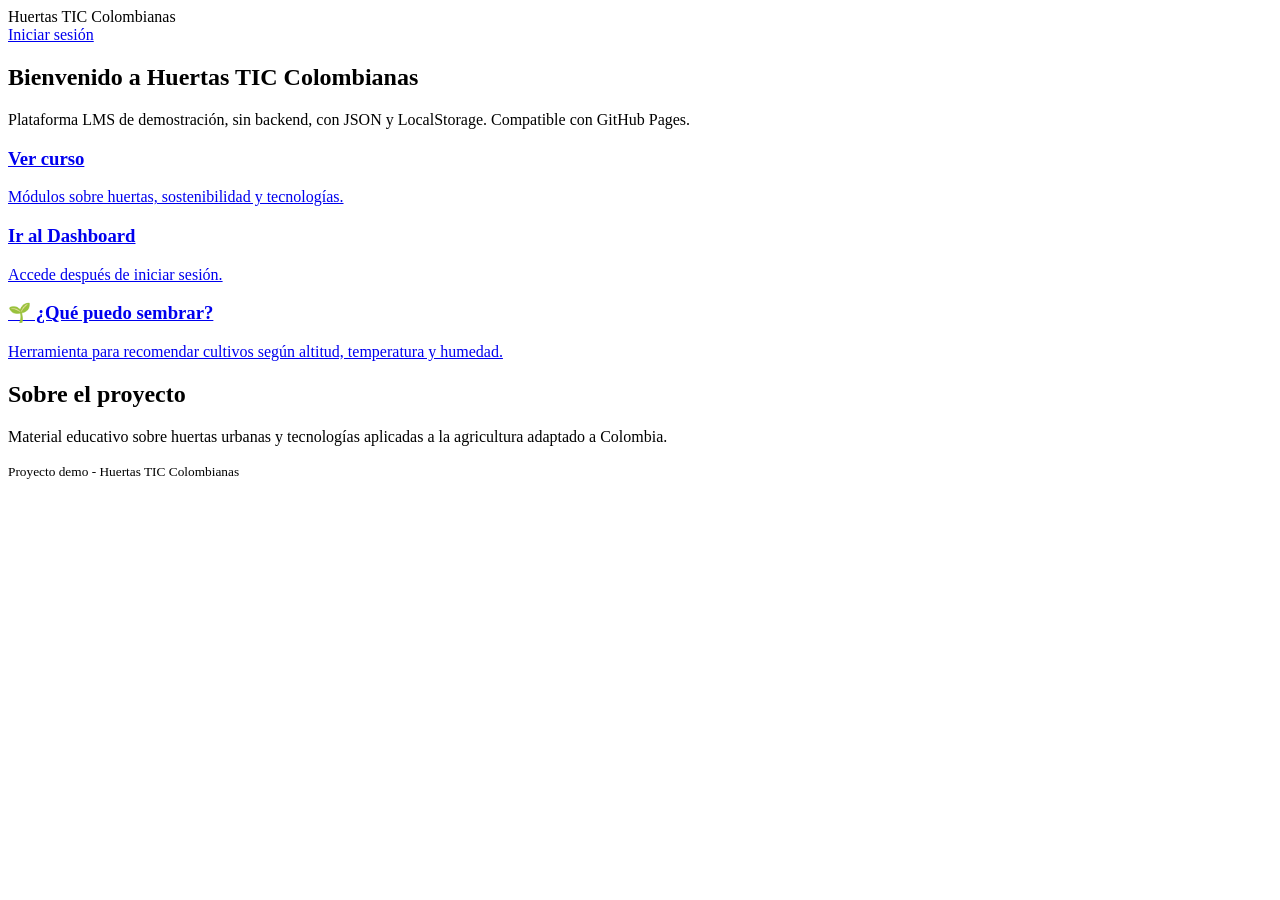
==== index.html @ 893154d8 "Add initial HTML structure for Huertas TIC project" ====
<!doctype html>
<html lang="es">
<head>
  <meta charset="utf-8" />
  <meta name="viewport" content="width=device-width,initial-scale=1" />
  <title>Huertas TIC Colombianas - Inicio</title>
  <link rel="stylesheet" href="css/styles.css">
</head>
<body class="loaded">
  <div id="loader" class="loader">
    <div class="spinner"></div>
  </div>

  <header class="topbar">
    <div class="brand">Huertas TIC Colombianas</div>
    <div class="actions">
      <a href="login.html" class="btn">Iniciar sesión</a>
    </div>
  </header>

  <main class="container">
    <section class="hero">
      <h1>Bienvenido a Huertas TIC Colombianas</h1>
      <p>Plataforma LMS de demostración, sin backend, con JSON y LocalStorage. Compatible con GitHub Pages.</p>
      <div class="cards">
        <a class="card" href="curso.html">
          <h3>Ver curso</h3>
          <p>Módulos sobre huertas, sostenibilidad y tecnologías.</p>
        </a>
        <a class="card" href="dashboard.html">
          <h3>Ir al Dashboard</h3>
          <p>Accede después de iniciar sesión.</p>
        </a>
        <a class="card" href="plantar.html">
          <h3>🌱 ¿Qué puedo sembrar?</h3>
          <p>Herramienta para recomendar cultivos según altitud, temperatura y humedad.</p>
        </a>
      </div>
    </section>

    <section class="about">
      <h2>Sobre el proyecto</h2>
      <p>Material educativo sobre huertas urbanas y tecnologías aplicadas a la agricultura adaptado a Colombia.</p>
    </section>
  </main>

  <footer class="footer">
    <small>Proyecto demo - Huertas TIC Colombianas</small>
  </footer>

  <script src="js/app.js"></script>
</body>
</html>
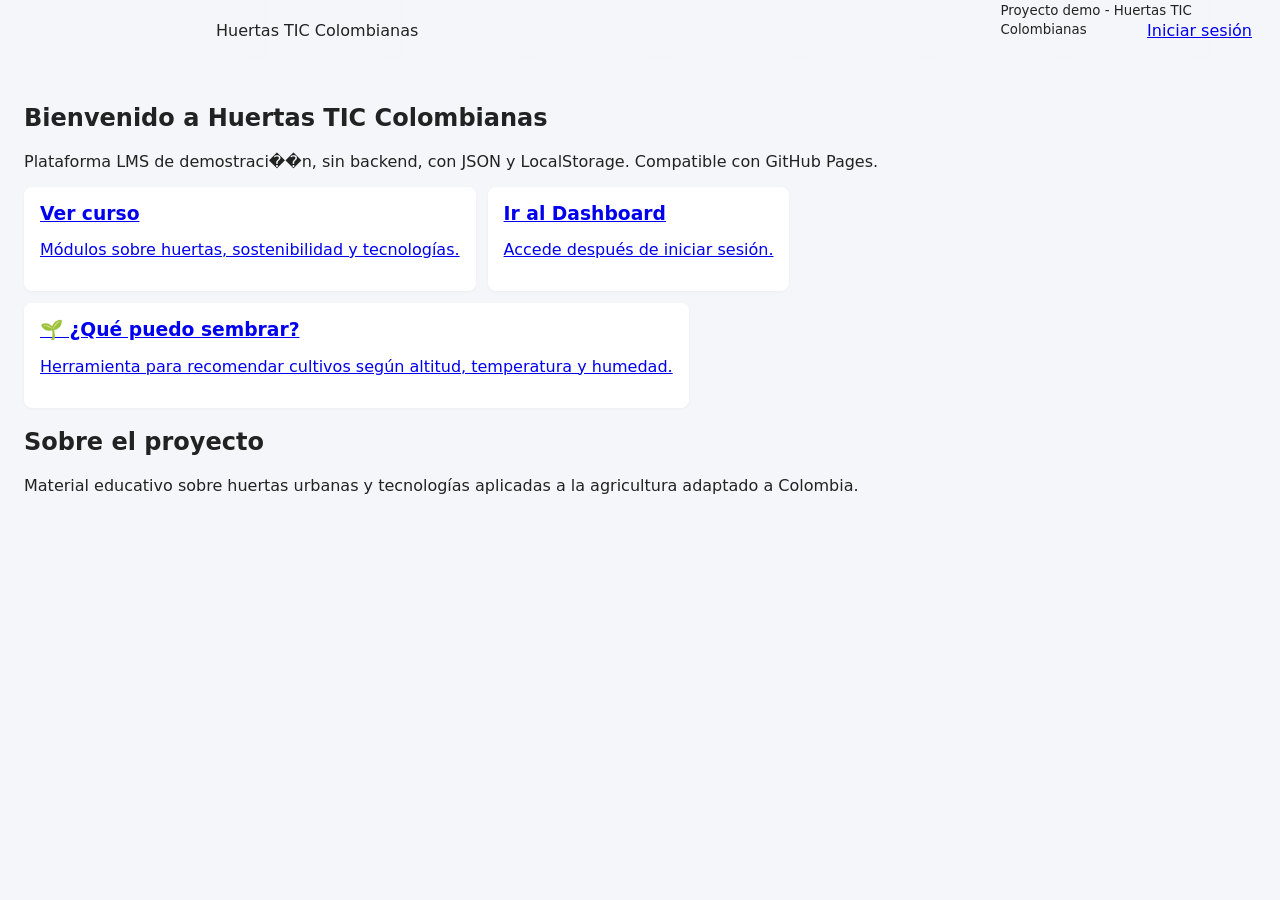
==== commit 2572e615: "Add LMS scaffold for Huertas TIC Colombianas (overwrite)" ====
--- a/index.html
+++ b/index.html
@@ -21,7 +21,7 @@
   <main class="container">
     <section class="hero">
       <h1>Bienvenido a Huertas TIC Colombianas</h1>
-      <p>Plataforma LMS de demostración, sin backend, con JSON y LocalStorage. Compatible con GitHub Pages.</p>
+      <p>Plataforma LMS de demostraci��n, sin backend, con JSON y LocalStorage. Compatible con GitHub Pages.</p>
       <div class="cards">
         <a class="card" href="curso.html">
           <h3>Ver curso</h3>
--- a/css/styles.css
+++ b/css/styles.css
@@ -0,0 +1,46 @@
+:root{
+  --bg:#f4f6f9;
+  --card:#ffffff;
+  --text:#222;
+  --muted:#666;
+  --primary:#2b8a3e;
+  --accent:#2b8a3e;
+}
+[data-theme="dark"]{
+  --bg:#0f1720;
+  --card:#0b1220;
+  --text:#e6eef8;
+  --muted:#9fb0c6;
+  --primary:#66d48a;
+}
+*{box-sizing:border-box;font-family:Inter,system-ui,Arial,Helvetica,sans-serif}
+body{margin:0;background:var(--bg);color:var(--text);min-height:100vh;display:flex}
+.topbar{height:60px;background:linear-gradient(90deg,rgba(255,255,255,0.03),transparent);display:flex;align-items:center;justify-content:space-between;padding:0 16px;position:fixed;left:200px;right:0;top:0;z-index:10}
+.sidebar{width:200px;background:var(--card);padding:16px;border-right:1px solid rgba(0,0,0,0.06);min-height:100vh;position:fixed;left:0;top:0}
+.sidebar .brand{font-weight:700;margin-bottom:12px}
+.sidebar nav a{display:block;padding:8px 0;color:var(--text);text-decoration:none;border-radius:6px}
+.sidebar nav a.active{background:rgba(0,0,0,0.04);padding-left:8px}
+.main{margin-left:200px;padding:84px 24px 24px 24px;flex:1}
+.container{padding:84px 24px}
+.hero{max-width:960px;margin:0 auto}
+.cards{display:flex;gap:12px;flex-wrap:wrap}
+.card{background:var(--card);padding:16px;border-radius:8px;box-shadow:0 1px 3px rgba(0,0,0,0.04)}
+.card h3{margin:0 0 8px}
+.grid{display:grid;grid-template-columns:repeat(auto-fit,minmax(220px,1fr));gap:16px}
+.auth-page{display:flex;min-height:100vh;align-items:center;justify-content:center}
+.auth-card{width:360px;padding:24px;background:var(--card);border-radius:10px;box-shadow:0 8px 24px rgba(0,0,0,0.06)}
+input,textarea,select{width:100%;padding:8px;border-radius:6px;border:1px solid rgba(0,0,0,0.08);margin:6px 0}
+.btn{display:inline-block;padding:8px 12px;border-radius:6px;border:0;background:transparent;cursor:pointer}
+.btn.primary{background:var(--primary);color:#fff}
+.row{display:flex;gap:8px;align-items:center}
+.small{font-size:13px;color:var(--muted)}
+.loader{position:fixed;left:0;top:0;right:0;bottom:0;display:flex;align-items:center;justify-content:center;background:var(--bg);z-index:9999}
+.spinner{width:48px;height:48px;border-radius:50%;border:6px solid rgba(0,0,0,0.06);border-top-color:var(--primary);animation:spin 1s linear infinite}
+@keyframes spin{to{transform:rotate(360deg)}}
+
+/* Responsive */
+@media(max-width:800px){
+  .sidebar{display:none}
+  .topbar{left:0}
+  .main{margin-left:0;padding-top:100px}
+}
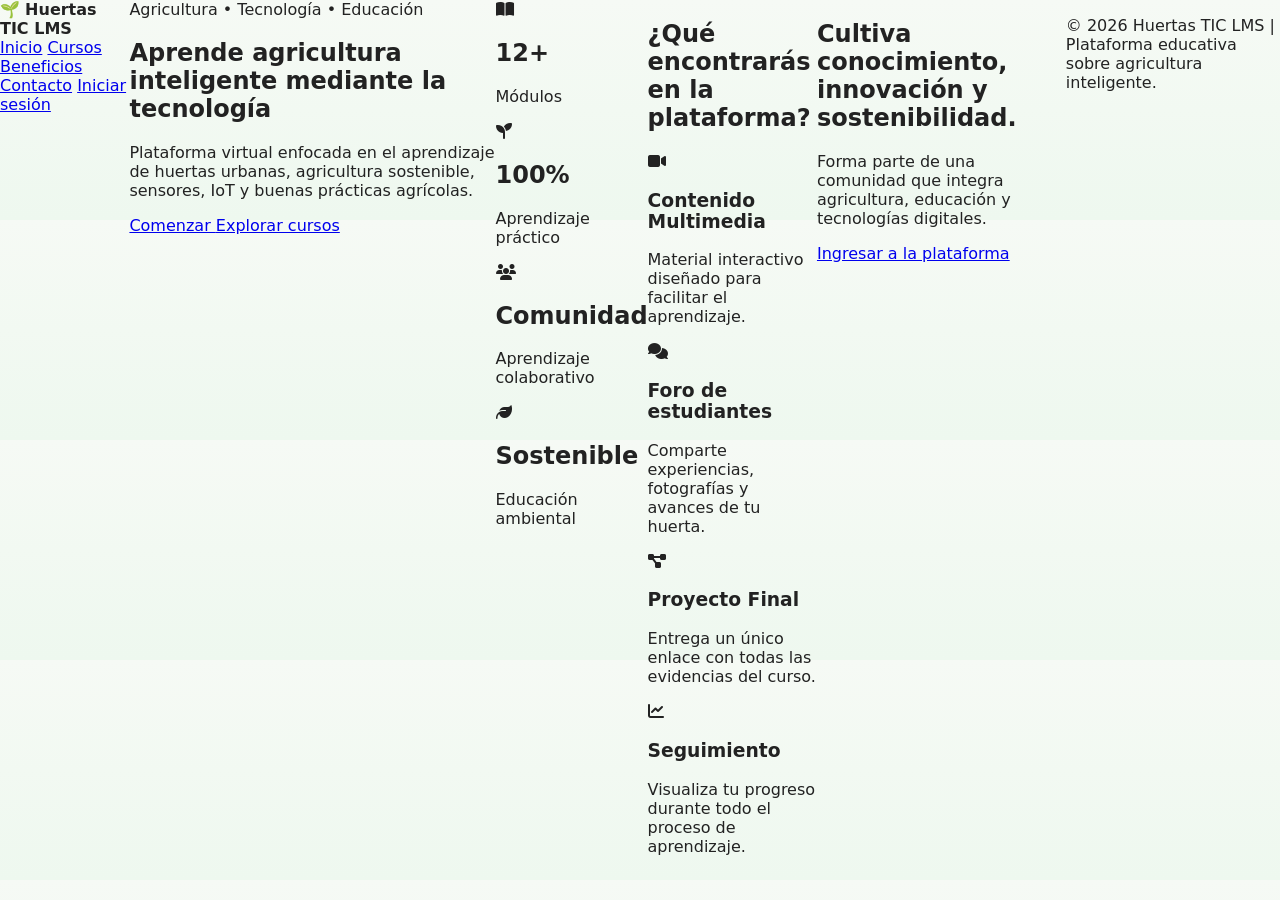
==== commit e217f036: "Update index.html" ====
--- a/index.html
+++ b/index.html
@@ -1,53 +1,241 @@
-<!doctype html>
+<!DOCTYPE html>
 <html lang="es">
 <head>
-  <meta charset="utf-8" />
-  <meta name="viewport" content="width=device-width,initial-scale=1" />
-  <title>Huertas TIC Colombianas - Inicio</title>
-  <link rel="stylesheet" href="css/styles.css">
+    <meta charset="UTF-8">
+    <meta name="viewport" content="width=device-width, initial-scale=1.0">
+
+    <title>Huertas TIC LMS</title>
+
+    <link rel="stylesheet" href="css/styles.css">
+
+    <link rel="preconnect" href="https://fonts.googleapis.com">
+    <link href="https://fonts.googleapis.com/css2?family=Poppins:wght@300;400;500;600;700&display=swap" rel="stylesheet">
+
+    <link rel="stylesheet"
+    href="https://cdnjs.cloudflare.com/ajax/libs/font-awesome/6.7.1/css/all.min.css">
 </head>
-<body class="loaded">
-  <div id="loader" class="loader">
-    <div class="spinner"></div>
-  </div>
-
-  <header class="topbar">
-    <div class="brand">Huertas TIC Colombianas</div>
-    <div class="actions">
-      <a href="login.html" class="btn">Iniciar sesión</a>
-    </div>
-  </header>
-
-  <main class="container">
-    <section class="hero">
-      <h1>Bienvenido a Huertas TIC Colombianas</h1>
-      <p>Plataforma LMS de demostraci��n, sin backend, con JSON y LocalStorage. Compatible con GitHub Pages.</p>
-      <div class="cards">
-        <a class="card" href="curso.html">
-          <h3>Ver curso</h3>
-          <p>Módulos sobre huertas, sostenibilidad y tecnologías.</p>
+
+<body>
+
+<header class="landing-header">
+
+    <div class="logo">
+
+        🌱 <strong>Huertas TIC LMS</strong>
+
+    </div>
+
+    <nav>
+
+        <a href="#inicio">Inicio</a>
+
+        <a href="#cursos">Cursos</a>
+
+        <a href="#beneficios">Beneficios</a>
+
+        <a href="#contacto">Contacto</a>
+
+        <a href="login.html" class="btn-primary">
+
+            Iniciar sesión
+
         </a>
-        <a class="card" href="dashboard.html">
-          <h3>Ir al Dashboard</h3>
-          <p>Accede después de iniciar sesión.</p>
-        </a>
-        <a class="card" href="plantar.html">
-          <h3>🌱 ¿Qué puedo sembrar?</h3>
-          <p>Herramienta para recomendar cultivos según altitud, temperatura y humedad.</p>
-        </a>
-      </div>
-    </section>
-
-    <section class="about">
-      <h2>Sobre el proyecto</h2>
-      <p>Material educativo sobre huertas urbanas y tecnologías aplicadas a la agricultura adaptado a Colombia.</p>
-    </section>
-  </main>
-
-  <footer class="footer">
-    <small>Proyecto demo - Huertas TIC Colombianas</small>
-  </footer>
-
-  <script src="js/app.js"></script>
+
+    </nav>
+
+</header>
+
+<section class="hero" id="inicio">
+
+    <div class="hero-content">
+
+        <span class="badge">
+
+            Agricultura • Tecnología • Educación
+
+        </span>
+
+        <h1>
+
+            Aprende agricultura inteligente mediante la tecnología
+
+        </h1>
+
+        <p>
+
+            Plataforma virtual enfocada en el aprendizaje de huertas urbanas,
+            agricultura sostenible, sensores, IoT y buenas prácticas agrícolas.
+
+        </p>
+
+        <div class="hero-buttons">
+
+            <a href="login.html" class="btn-primary">
+
+                Comenzar
+
+            </a>
+
+            <a href="curso.html" class="btn-secondary">
+
+                Explorar cursos
+
+            </a>
+
+        </div>
+
+    </div>
+
+</section>
+
+<section class="stats">
+
+    <div class="stat">
+
+        <i class="fa-solid fa-book-open"></i>
+
+        <h2>12+</h2>
+
+        <p>Módulos</p>
+
+    </div>
+
+    <div class="stat">
+
+        <i class="fa-solid fa-seedling"></i>
+
+        <h2>100%</h2>
+
+        <p>Aprendizaje práctico</p>
+
+    </div>
+
+    <div class="stat">
+
+        <i class="fa-solid fa-users"></i>
+
+        <h2>Comunidad</h2>
+
+        <p>Aprendizaje colaborativo</p>
+
+    </div>
+
+    <div class="stat">
+
+        <i class="fa-solid fa-leaf"></i>
+
+        <h2>Sostenible</h2>
+
+        <p>Educación ambiental</p>
+
+    </div>
+
+</section>
+
+<section class="features" id="beneficios">
+
+    <h2>
+
+        ¿Qué encontrarás en la plataforma?
+
+    </h2>
+
+    <div class="feature-grid">
+
+        <div class="feature-card">
+
+            <i class="fa-solid fa-video"></i>
+
+            <h3>Contenido Multimedia</h3>
+
+            <p>
+
+                Material interactivo diseñado para facilitar el aprendizaje.
+
+            </p>
+
+        </div>
+
+        <div class="feature-card">
+
+            <i class="fa-solid fa-comments"></i>
+
+            <h3>Foro de estudiantes</h3>
+
+            <p>
+
+                Comparte experiencias, fotografías y avances de tu huerta.
+
+            </p>
+
+        </div>
+
+        <div class="feature-card">
+
+            <i class="fa-solid fa-diagram-project"></i>
+
+            <h3>Proyecto Final</h3>
+
+            <p>
+
+                Entrega un único enlace con todas las evidencias del curso.
+
+            </p>
+
+        </div>
+
+        <div class="feature-card">
+
+            <i class="fa-solid fa-chart-line"></i>
+
+            <h3>Seguimiento</h3>
+
+            <p>
+
+                Visualiza tu progreso durante todo el proceso de aprendizaje.
+
+            </p>
+
+        </div>
+
+    </div>
+
+</section>
+
+<section class="cta">
+
+    <h2>
+
+        Cultiva conocimiento, innovación y sostenibilidad.
+
+    </h2>
+
+    <p>
+
+        Forma parte de una comunidad que integra agricultura,
+        educación y tecnologías digitales.
+
+    </p>
+
+    <a href="login.html" class="btn-primary">
+
+        Ingresar a la plataforma
+
+    </a>
+
+</section>
+
+<footer>
+
+    <p>
+
+        © 2026 Huertas TIC LMS | Plataforma educativa sobre agricultura inteligente.
+
+    </p>
+
+</footer>
+
+<script src="js/app.js"></script>
+
 </body>
 </html>
--- a/css/styles.css
+++ b/css/styles.css
@@ -1,42 +1,123 @@
 :root{
-  --bg:#f4f6f9;
-  --card:#ffffff;
+  --bg-gradient-start:#f6faf5;
+  --bg-gradient-end:#eef8ef;
+  --card:rgba(255,255,255,0.9);
   --text:#222;
   --muted:#666;
   --primary:#2b8a3e;
   --accent:#2b8a3e;
 }
 [data-theme="dark"]{
-  --bg:#0f1720;
-  --card:#0b1220;
+  --bg-gradient-start:#071014;
+  --bg-gradient-end:#0b1a12;
+  --card:rgba(10,18,20,0.6);
   --text:#e6eef8;
   --muted:#9fb0c6;
   --primary:#66d48a;
 }
 *{box-sizing:border-box;font-family:Inter,system-ui,Arial,Helvetica,sans-serif}
-body{margin:0;background:var(--bg);color:var(--text);min-height:100vh;display:flex}
-.topbar{height:60px;background:linear-gradient(90deg,rgba(255,255,255,0.03),transparent);display:flex;align-items:center;justify-content:space-between;padding:0 16px;position:fixed;left:200px;right:0;top:0;z-index:10}
-.sidebar{width:200px;background:var(--card);padding:16px;border-right:1px solid rgba(0,0,0,0.06);min-height:100vh;position:fixed;left:0;top:0}
+
+/* Subtle themed background with a light leaf pattern (low saturation) */
+body{
+  margin:0;
+  color:var(--text);
+  min-height:100vh;
+  display:flex;
+  /* layered background: soft gradient + very subtle repeating svg leaf pattern + tiny crop icons layer */
+  background-color:var(--bg-gradient-start);
+  background-image:
+    linear-gradient(180deg,var(--bg-gradient-start),var(--bg-gradient-end)),
+    url("data:image/svg+xml;utf8,<svg xmlns='http://www.w3.org/2000/svg' width='220' height='220' viewBox='0 0 220 220'><g fill='%232b8a3e' opacity='0.02'><path d='M10 110c20-32 62-32 82 0s62 32 82 0v100H10z'/></g></svg>"),
+    url("data:image/svg+xml;utf8,<svg xmlns='http://www.w3.org/2000/svg' width='420' height='420' viewBox='0 0 420 420'><g fill='%234a7b3a' opacity='0.012'><circle cx='60' cy='60' r='12'/><circle cx='180' cy='140' r='10'/><circle cx='300' cy='60' r='14'/><path d='M50 200c10-8 26-8 36 0' stroke='%234a7b3a' stroke-width='2' fill='none'/></g></svg>");
+  background-repeat:repeat, repeat, repeat;
+  background-attachment:fixed;
+  background-size:220px 220px, 220px 220px, 420px 420px;
+}
+
+/* Topbar and sidebar are slightly translucent so the background shows through softly */
+.topbar{
+  height:60px;
+  background:linear-gradient(90deg,rgba(255,255,255,0.5),rgba(255,255,255,0.35));
+  display:flex;
+  align-items:center;
+  justify-content:space-between;
+  padding:0 16px;
+  position:fixed;
+  left:200px;right:0;top:0;z-index:10;
+  backdrop-filter: blur(6px);
+}
+
+.sidebar{
+  width:200px;
+  padding:16px;
+  border-right:1px solid rgba(0,0,0,0.06);
+  min-height:100vh;
+  position:fixed;left:0;top:0;
+  background: linear-gradient(180deg, rgba(255,255,255,0.85), rgba(255,255,255,0.7));
+  backdrop-filter: blur(6px);
+}
+
+/* Visual cue for modules: small plant icon in the corner */
+.card.module{
+  position:relative;
+  overflow:visible;
+}
+.card.module::after{
+  content:'';
+  position:absolute;
+  right:12px;top:12px;width:36px;height:36px;background-image:url("data:image/svg+xml;utf8,<svg xmlns='http://www.w3.org/2000/svg' viewBox='0 0 24 24'><path fill='%232b8a3e' opacity='0.9' d='M12 2c1 2 3 3 4 3s2-1 3-1c0 2-1 4-3 5 1 0 3 1 3 3 0 3-3 4-7 4s-7-1-7-4c0-2 2-3 3-3-2-1-3-3-3-5 1 0 2 1 3 1s3-1 4-3z'/></svg>");
+  background-size:cover;opacity:0.16;filter:grayscale(20%);
+}
+
+/* Dark theme adjustments */
+[data-theme="dark"] .topbar{
+  background:linear-gradient(90deg, rgba(11,18,20,0.45), rgba(11,18,20,0.25));
+}
+[data-theme="dark"] .sidebar{
+  background: linear-gradient(180deg, rgba(6,12,14,0.6), rgba(8,16,18,0.5));
+}
+
 .sidebar .brand{font-weight:700;margin-bottom:12px}
 .sidebar nav a{display:block;padding:8px 0;color:var(--text);text-decoration:none;border-radius:6px}
 .sidebar nav a.active{background:rgba(0,0,0,0.04);padding-left:8px}
+
+/* Main content spacing */
 .main{margin-left:200px;padding:84px 24px 24px 24px;flex:1}
 .container{padding:84px 24px}
 .hero{max-width:960px;margin:0 auto}
 .cards{display:flex;gap:12px;flex-wrap:wrap}
-.card{background:var(--card);padding:16px;border-radius:8px;box-shadow:0 1px 3px rgba(0,0,0,0.04)}
+
+/* Cards with subtle elevation and softer backgrounds */
+.card{background:var(--card);padding:16px;border-radius:8px;box-shadow:0 6px 18px rgba(18,23,20,0.06)}
 .card h3{margin:0 0 8px}
 .grid{display:grid;grid-template-columns:repeat(auto-fit,minmax(220px,1fr));gap:16px}
+
 .auth-page{display:flex;min-height:100vh;align-items:center;justify-content:center}
-.auth-card{width:360px;padding:24px;background:var(--card);border-radius:10px;box-shadow:0 8px 24px rgba(0,0,0,0.06)}
-input,textarea,select{width:100%;padding:8px;border-radius:6px;border:1px solid rgba(0,0,0,0.08);margin:6px 0}
+.auth-card{width:360px;padding:24px;background:var(--card);border-radius:10px;box-shadow:0 12px 36px rgba(18,23,20,0.06)}
+
+input,textarea,select{width:100%;padding:8px;border-radius:6px;border:1px solid rgba(0,0,0,0.06);margin:6px 0;background:rgba(255,255,255,0.92)}
+
+/* In dark mode inputs should be darker */
+[data-theme="dark"] input, [data-theme="dark"] textarea, [data-theme="dark"] select{
+  background: rgba(255,255,255,0.02);
+  border:1px solid rgba(255,255,255,0.04);
+  color:var(--text);
+}
+
 .btn{display:inline-block;padding:8px 12px;border-radius:6px;border:0;background:transparent;cursor:pointer}
 .btn.primary{background:var(--primary);color:#fff}
+.btn.danger{background:#d9534f;color:#fff}
 .row{display:flex;gap:8px;align-items:center}
 .small{font-size:13px;color:var(--muted)}
-.loader{position:fixed;left:0;top:0;right:0;bottom:0;display:flex;align-items:center;justify-content:center;background:var(--bg);z-index:9999}
+
+/* Loader */
+.loader{position:fixed;left:0;top:0;right:0;bottom:0;display:flex;align-items:center;justify-content:center;background:transparent;z-index:9999}
 .spinner{width:48px;height:48px;border-radius:50%;border:6px solid rgba(0,0,0,0.06);border-top-color:var(--primary);animation:spin 1s linear infinite}
 @keyframes spin{to{transform:rotate(360deg)}}
+
+/* Module card tweaks */
+.card.module h3{font-size:1.05rem}
+.card.module .resources{margin:8px 0 0;padding-left:18px}
 
 /* Responsive */
 @media(max-width:800px){
